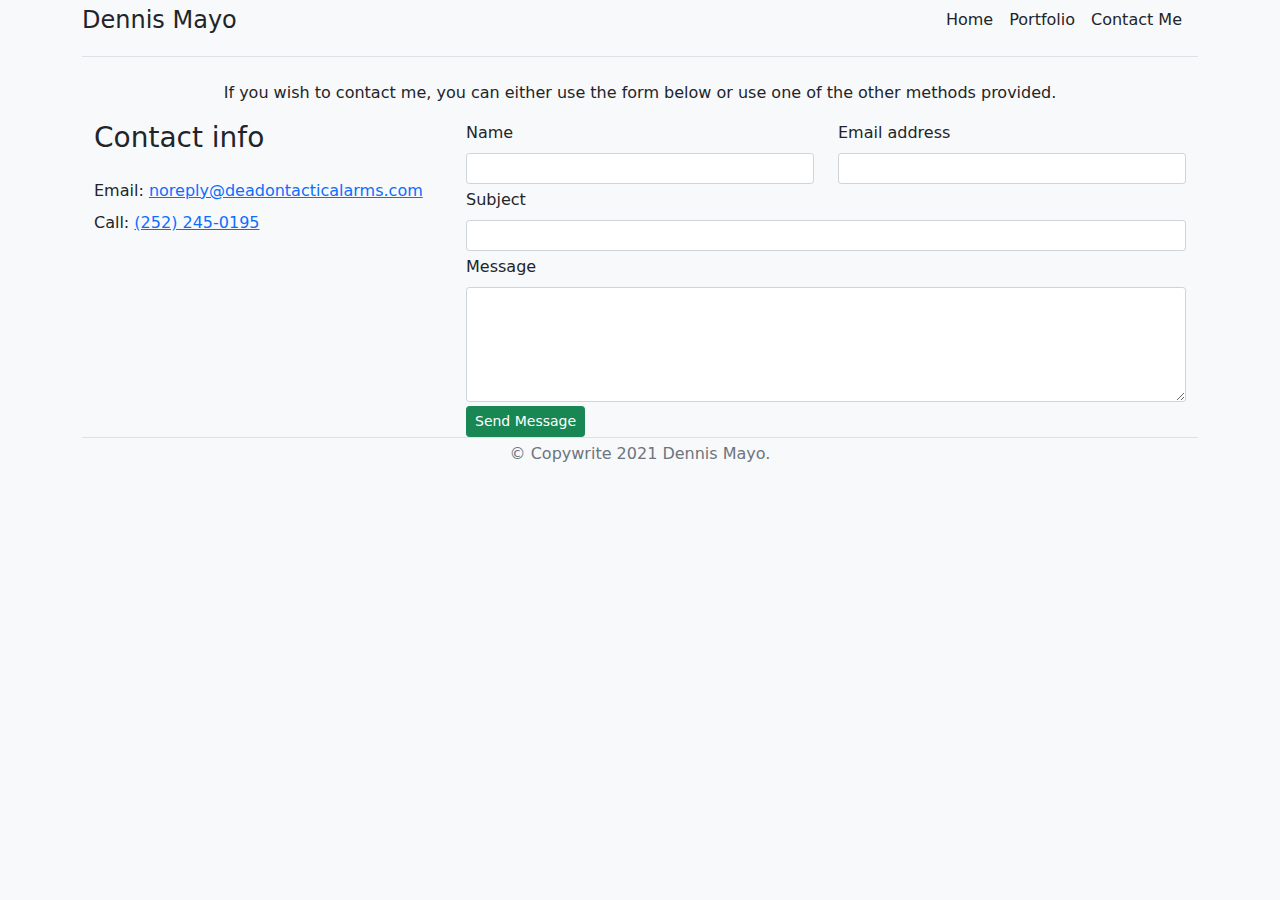
==== contact.html @ 5b73a709 "updated layout" ====
<!DOCTYPE html>
<html lang="en">
<head>
    <meta charset="UTF-8">
    <meta http-equiv="X-UA-Compatible" content="IE=edge">
    <meta name="viewport" content="width=device-width, initial-scale=1.0">
    <title>Contact Me</title>
    <link href="./assets/css/bootstrap.min.css" rel="stylesheet" integrity="sha384-KyZXEAg3QhqLMpG8r+8fhAXLRk2vvoC2f3B09zVXn8CA5QIVfZOJ3BCsw2P0p/We" crossorigin="anonymous">
    <link href="./assets/css/custom.css" rel="stylesheet">
</head>

<body class="d-flex flex-column h-100 bg-light">
    <div class="container">
        <header>
            <div class="d-flex flex-column flex-md-row align-items-center pb-3 mb-4 border-bottom">
                <a href="/" class="d-flex align-items-center text-dark text-decoration-none">
                    <span class="fs-4">Dennis Mayo</span>
                </a>
            
                <nav class="d-inline-flex mt-2 mt-md-0 ms-md-auto">
                    <a class="me-3 py-2 text-dark text-decoration-none" href="./index.html">Home</a>
                    <a class="me-3 py-2 text-dark text-decoration-none" href="./portfolio.html">Portfolio</a>
                    <a class="me-3 py-2 text-dark text-decoration-none active" href="./contact.html">Contact Me</a>
                </nav>
            </div>
        </header>
        
        <main class="flex-shrink-0">
            <div class="container">
                <div class="row">
                    <div class="col-md-12 text-center mb-3">
                        If you wish to contact me, you can either use the form below or use one of the other methods provided.
                    </div>
                    <div class="col-md-4">
                        <h2 class="h3 mb-4">Contact info</h2>
                        <div class="media mb-2">
                          <i class="d-flex g-color-gray-dark-v5 mt-1 mr-3 icon-communication-062 u-line-icon-pro"></i>
                          <div class="media-body">
                            <p class="g-color-gray-dark-v3 mb-2">Email: <a class="g-color-gray-dark-v4" href="mailto:noreply@deadontacticalarms.com">noreply@deadontacticalarms.com</a>
                            </p>
                          </div>
                        </div>
                        <div class="media mb-2">
                          <i class="d-flex g-color-gray-dark-v5 mt-1 mr-3 icon-communication-033 u-line-icon-pro"></i>
                          <div class="media-body">
                            <p class="g-color-gray-dark-v3">Call: <a class="g-color-gray-dark-v4" href="tel:(252) 245-0195">(252) 245-0195</a>
                            </p>
                          </div>
                        </div>
                    </div>
                    <div class="col-md-8">
                        <div class="message"></div>
                        <form id="contact" method="POST">
                            <div class="row">
                                <div class="col-md-6">
                                    <div class="mb-1">
                                        <label for="contactName" class="form-label">Name</label>
                                        <input type="text" class="form-control form-control-sm" name="name" id="contactName" required>
                                    </div>
                                </div>
                                <div class="col-md-6">
                                    <div class="mb-1">
                                        <label for="contactEmail" class="form-label">Email address</label>
                                        <input type="email" class="form-control form-control-sm" name="email" id="contactEmail" required>
                                    </div>
                                </div>
                            </div>
                            <div class="mb-1">
                                <label for="contactSubject" class="form-label">Subject</label>
                                <input type="text" class="form-control form-control-sm" name="subject" id="contactSubject" required>
                            </div>
                            <div class="mb-1">
                                <label for="contactMessage" class="form-label">Message</label>
                                <textarea class="form-control form-control-sm" name="message" rows="5" id="contactMessage" required></textarea>
                            </div>
                            <div class="row">
                                <div class="ms-md-auto">
                                    <button type="submit" class="btn btn-sm btn-success">Send Message</button>
                                </div>
                            </div>
                        </form>
                    </div>
                </div>
            </div>
        </main>

        <footer class="footer mt-auto py-1 border-top">
            <div class="container text-center">
                <span class="text-muted">&copy; Copywrite 2021 Dennis Mayo.</span>
            </div>
        </footer>
    </div>

    <script src="./assets/js/bootstrap.bundle.min.js" integrity="sha384-U1DAWAznBHeqEIlVSCgzq+c9gqGAJn5c/t99JyeKa9xxaYpSvHU5awsuZVVFIhvj" crossorigin="anonymous"></script>
    <script src="./assets/js/script.js"></script>
</body>

</html>
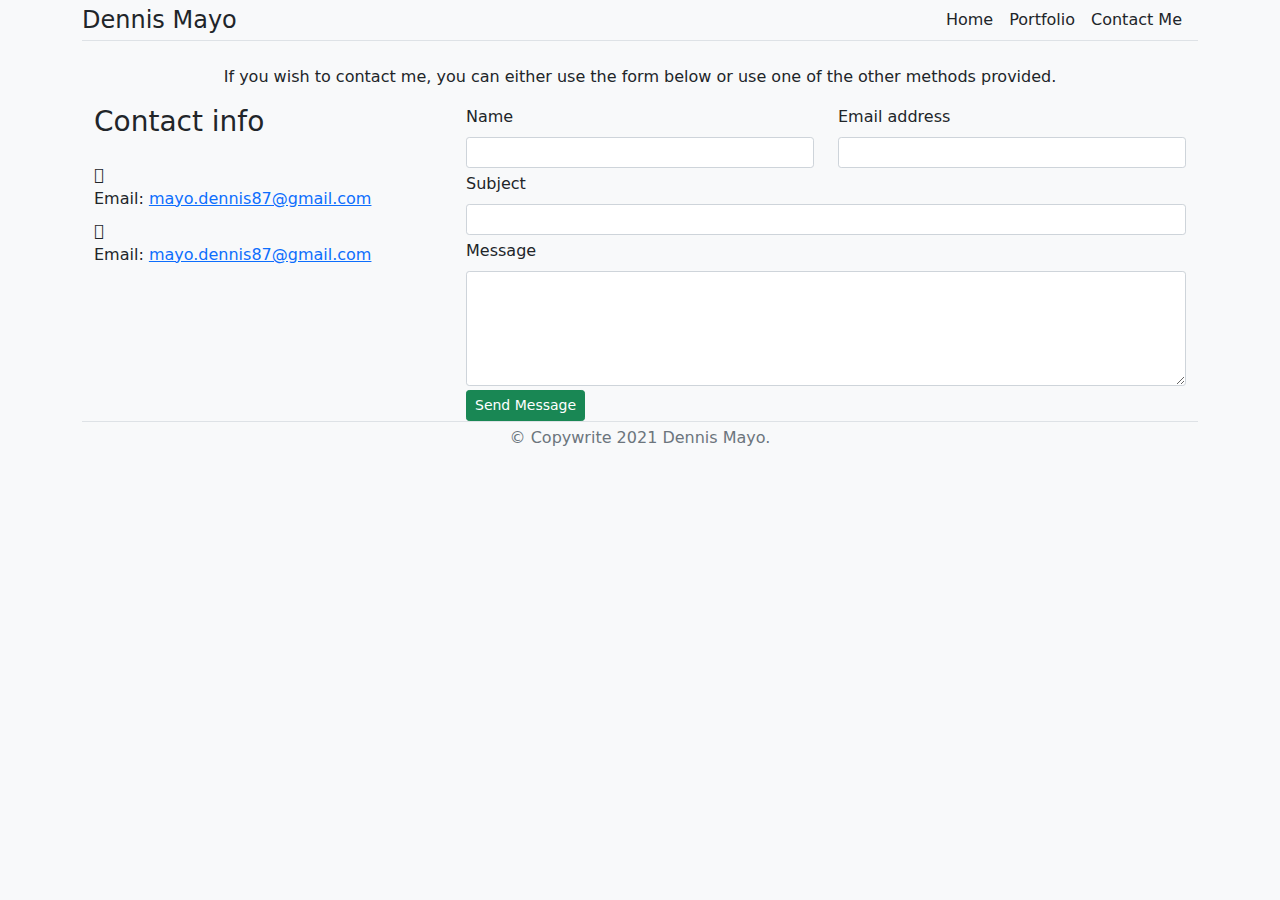
==== commit 761a3141: "added font awesome and other minor changes." ====
--- a/contact.html
+++ b/contact.html
@@ -7,12 +7,13 @@
     <title>Contact Me</title>
     <link href="./assets/css/bootstrap.min.css" rel="stylesheet" integrity="sha384-KyZXEAg3QhqLMpG8r+8fhAXLRk2vvoC2f3B09zVXn8CA5QIVfZOJ3BCsw2P0p/We" crossorigin="anonymous">
     <link href="./assets/css/custom.css" rel="stylesheet">
+    <link href="./assets/css/fontawesome.css" rel="stylesheet">
 </head>
 
-<body class="d-flex flex-column h-100 bg-light">
+<body class="d-flex flex-column border: 1px solid; h-100 bg-light">
     <div class="container">
         <header>
-            <div class="d-flex flex-column flex-md-row align-items-center pb-3 mb-4 border-bottom">
+            <div class="d-flex flex-column flex-md-row align-items-center mb-4 border-bottom">
                 <a href="/" class="d-flex align-items-center text-dark text-decoration-none">
                     <span class="fs-4">Dennis Mayo</span>
                 </a>
@@ -33,19 +34,19 @@
                     </div>
                     <div class="col-md-4">
                         <h2 class="h3 mb-4">Contact info</h2>
-                        <div class="media mb-2">
-                          <i class="d-flex g-color-gray-dark-v5 mt-1 mr-3 icon-communication-062 u-line-icon-pro"></i>
+                        <div>
+                          <i class="fas fa-at"></i>
                           <div class="media-body">
-                            <p class="g-color-gray-dark-v3 mb-2">Email: <a class="g-color-gray-dark-v4" href="mailto:noreply@deadontacticalarms.com">noreply@deadontacticalarms.com</a>
+                            <p class="g-color-gray-dark-v3 mb-2">Email: <a class="g-color-gray-dark-v4" href="mailto:mayo.dennis87@gmail.com">mayo.dennis87@gmail.com</a>
                             </p>
-                          </div>
                         </div>
-                        <div class="media mb-2">
-                          <i class="d-flex g-color-gray-dark-v5 mt-1 mr-3 icon-communication-033 u-line-icon-pro"></i>
-                          <div class="media-body">
-                            <p class="g-color-gray-dark-v3">Call: <a class="g-color-gray-dark-v4" href="tel:(252) 245-0195">(252) 245-0195</a>
-                            </p>
-                          </div>
+                        </div>
+                        <div>
+                            <i class="fas fa-at"></i>
+                            <div class="media-body">
+                              <p class="g-color-gray-dark-v3 mb-2">Email: <a class="g-color-gray-dark-v4" href="mailto:mayo.dennis87@gmail.com">mayo.dennis87@gmail.com</a>
+                              </p>
+                            </div>
                         </div>
                     </div>
                     <div class="col-md-8">
@@ -93,6 +94,7 @@
 
     <script src="./assets/js/bootstrap.bundle.min.js" integrity="sha384-U1DAWAznBHeqEIlVSCgzq+c9gqGAJn5c/t99JyeKa9xxaYpSvHU5awsuZVVFIhvj" crossorigin="anonymous"></script>
     <script src="./assets/js/script.js"></script>
+    <script src="./assets/js/fontawesome.js"></script>
 </body>
 
 </html>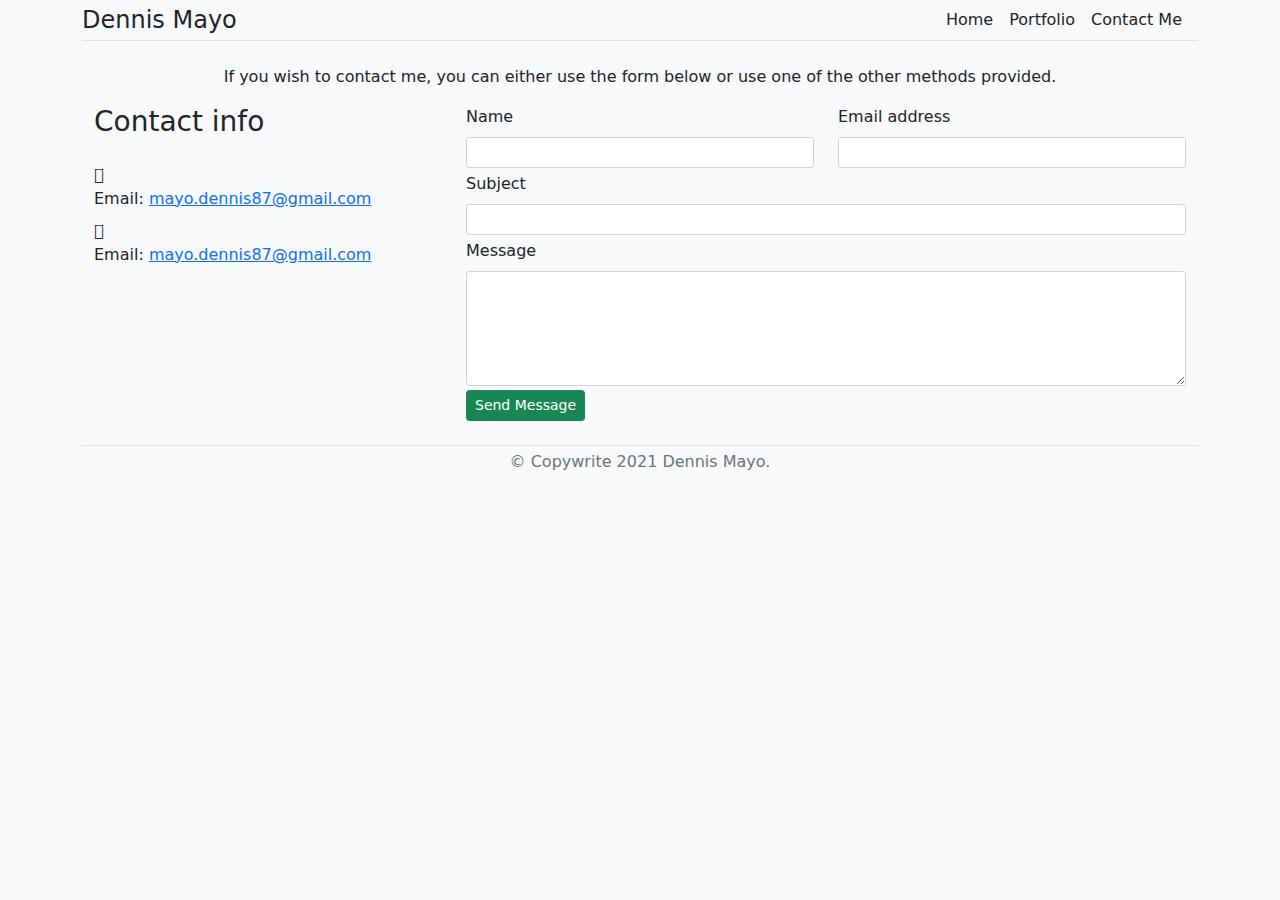
==== commit bd400613: "css changes" ====
--- a/contact.html
+++ b/contact.html
@@ -1,5 +1,5 @@
 <!DOCTYPE html>
-<html lang="en">
+<html lang="en" class="h-100">
 <head>
     <meta charset="UTF-8">
     <meta http-equiv="X-UA-Compatible" content="IE=edge">
@@ -7,10 +7,10 @@
     <title>Contact Me</title>
     <link href="./assets/css/bootstrap.min.css" rel="stylesheet" integrity="sha384-KyZXEAg3QhqLMpG8r+8fhAXLRk2vvoC2f3B09zVXn8CA5QIVfZOJ3BCsw2P0p/We" crossorigin="anonymous">
     <link href="./assets/css/custom.css" rel="stylesheet">
-    <link href="./assets/css/fontawesome.css" rel="stylesheet">
+    <link href="./assets/css/fontawesome.min.css" rel="stylesheet">
 </head>
 
-<body class="d-flex flex-column border: 1px solid; h-100 bg-light">
+<body class="d-flex flex-column h-100 bg-light">
     <div class="container">
         <header>
             <div class="d-flex flex-column flex-md-row align-items-center mb-4 border-bottom">
@@ -35,18 +35,12 @@
                     <div class="col-md-4">
                         <h2 class="h3 mb-4">Contact info</h2>
                         <div>
-                          <i class="fas fa-at"></i>
-                          <div class="media-body">
-                            <p class="g-color-gray-dark-v3 mb-2">Email: <a class="g-color-gray-dark-v4" href="mailto:mayo.dennis87@gmail.com">mayo.dennis87@gmail.com</a>
-                            </p>
-                        </div>
+                          <i class="fa fa-free-code-camp"></i>
+                          <p class="g-color-gray-dark-v3 mb-2">Email: <a class="g-color-gray-dark-v4" href="mailto:mayo.dennis87@gmail.com">mayo.dennis87@gmail.com</a></p>
                         </div>
                         <div>
                             <i class="fas fa-at"></i>
-                            <div class="media-body">
-                              <p class="g-color-gray-dark-v3 mb-2">Email: <a class="g-color-gray-dark-v4" href="mailto:mayo.dennis87@gmail.com">mayo.dennis87@gmail.com</a>
-                              </p>
-                            </div>
+                            <p class="g-color-gray-dark-v3 mb-2">Email: <a class="g-color-gray-dark-v4" href="mailto:mayo.dennis87@gmail.com">mayo.dennis87@gmail.com</a></p>
                         </div>
                     </div>
                     <div class="col-md-8">
@@ -85,7 +79,7 @@
             </div>
         </main>
 
-        <footer class="footer mt-auto py-1 border-top">
+        <footer class="footer mt-4 py-1 border-top">
             <div class="container text-center">
                 <span class="text-muted">&copy; Copywrite 2021 Dennis Mayo.</span>
             </div>
@@ -94,7 +88,7 @@
 
     <script src="./assets/js/bootstrap.bundle.min.js" integrity="sha384-U1DAWAznBHeqEIlVSCgzq+c9gqGAJn5c/t99JyeKa9xxaYpSvHU5awsuZVVFIhvj" crossorigin="anonymous"></script>
     <script src="./assets/js/script.js"></script>
-    <script src="./assets/js/fontawesome.js"></script>
+    <script src="./assets/js/fontawesome.min.js"></script>
 </body>
 
 </html>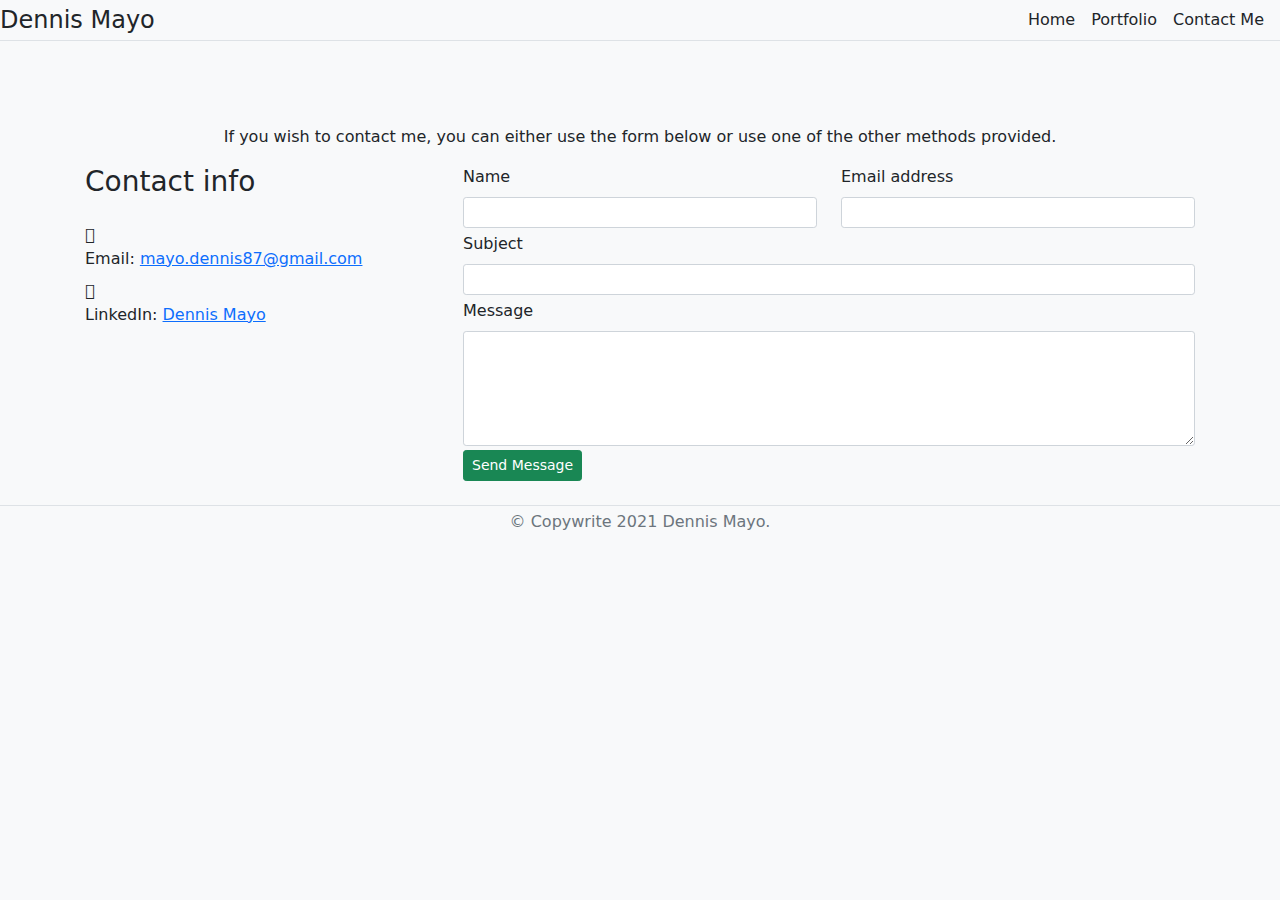
==== commit d7636579: "bug fixes." ====
--- a/contact.html
+++ b/contact.html
@@ -11,80 +11,78 @@
 </head>
 
 <body class="d-flex flex-column h-100 bg-light">
-    <div class="container">
-        <header>
-            <div class="d-flex flex-column flex-md-row align-items-center mb-4 border-bottom">
-                <a href="/" class="d-flex align-items-center text-dark text-decoration-none">
-                    <span class="fs-4">Dennis Mayo</span>
-                </a>
-            
-                <nav class="d-inline-flex mt-2 mt-md-0 ms-md-auto">
-                    <a class="me-3 py-2 text-dark text-decoration-none" href="./index.html">Home</a>
-                    <a class="me-3 py-2 text-dark text-decoration-none" href="./portfolio.html">Portfolio</a>
-                    <a class="me-3 py-2 text-dark text-decoration-none active" href="./contact.html">Contact Me</a>
-                </nav>
-            </div>
-        </header>
+    <header>
+        <div class="d-flex flex-column flex-md-row align-items-center mb-4 border-bottom">
+            <a href="./index.html" class="d-flex align-items-center text-dark text-decoration-none">
+                <span class="fs-4">Dennis Mayo</span>
+            </a>
         
-        <main class="flex-shrink-0">
-            <div class="container">
-                <div class="row">
-                    <div class="col-md-12 text-center mb-3">
-                        If you wish to contact me, you can either use the form below or use one of the other methods provided.
+            <nav class="d-inline-flex mt-2 mt-md-0 ms-md-auto">
+                <a class="me-3 py-2 text-dark text-decoration-none" href="./index.html">Home</a>
+                <a class="me-3 py-2 text-dark text-decoration-none" href="./portfolio.html">Portfolio</a>
+                <a class="me-3 py-2 text-dark text-decoration-none active" href="./contact.html">Contact Me</a>
+            </nav>
+        </div>
+    </header>
+    
+    <main class="flex-shrink-0">
+        <div class="container">
+            <div class="row">
+                <div class="col-md-12 text-center mb-3">
+                    If you wish to contact me, you can either use the form below or use one of the other methods provided.
+                </div>
+                <div class="col-md-4">
+                    <h2 class="h3 mb-4">Contact info</h2>
+                    <div>
+                        <i class="fa fa-free-code-camp"></i>
+                        <p class="g-color-gray-dark-v3 mb-2">Email: <a class="g-color-gray-dark-v4" href="mailto:mayo.dennis87@gmail.com">mayo.dennis87@gmail.com</a></p>
                     </div>
-                    <div class="col-md-4">
-                        <h2 class="h3 mb-4">Contact info</h2>
-                        <div>
-                          <i class="fa fa-free-code-camp"></i>
-                          <p class="g-color-gray-dark-v3 mb-2">Email: <a class="g-color-gray-dark-v4" href="mailto:mayo.dennis87@gmail.com">mayo.dennis87@gmail.com</a></p>
-                        </div>
-                        <div>
-                            <i class="fas fa-at"></i>
-                            <p class="g-color-gray-dark-v3 mb-2">Email: <a class="g-color-gray-dark-v4" href="mailto:mayo.dennis87@gmail.com">mayo.dennis87@gmail.com</a></p>
-                        </div>
+                    <div>
+                        <i class="fas fa-at"></i>
+                        <p class="g-color-gray-dark-v3 mb-2">LinkedIn: <a class="g-color-gray-dark-v4" href="https://www.linkedin.com/in/dennis-mayo-7958a2213/">Dennis Mayo</a></p>
                     </div>
-                    <div class="col-md-8">
-                        <div class="message"></div>
-                        <form id="contact" method="POST">
-                            <div class="row">
-                                <div class="col-md-6">
-                                    <div class="mb-1">
-                                        <label for="contactName" class="form-label">Name</label>
-                                        <input type="text" class="form-control form-control-sm" name="name" id="contactName" required>
-                                    </div>
-                                </div>
-                                <div class="col-md-6">
-                                    <div class="mb-1">
-                                        <label for="contactEmail" class="form-label">Email address</label>
-                                        <input type="email" class="form-control form-control-sm" name="email" id="contactEmail" required>
-                                    </div>
+                </div>
+                <div class="col-md-8">
+                    <div class="message"></div>
+                    <form id="contact" method="POST">
+                        <div class="row">
+                            <div class="col-md-6">
+                                <div class="mb-1">
+                                    <label for="contactName" class="form-label">Name</label>
+                                    <input type="text" class="form-control form-control-sm" name="name" id="contactName" required>
                                 </div>
                             </div>
-                            <div class="mb-1">
-                                <label for="contactSubject" class="form-label">Subject</label>
-                                <input type="text" class="form-control form-control-sm" name="subject" id="contactSubject" required>
-                            </div>
-                            <div class="mb-1">
-                                <label for="contactMessage" class="form-label">Message</label>
-                                <textarea class="form-control form-control-sm" name="message" rows="5" id="contactMessage" required></textarea>
-                            </div>
-                            <div class="row">
-                                <div class="ms-md-auto">
-                                    <button type="submit" class="btn btn-sm btn-success">Send Message</button>
+                            <div class="col-md-6">
+                                <div class="mb-1">
+                                    <label for="contactEmail" class="form-label">Email address</label>
+                                    <input type="email" class="form-control form-control-sm" name="email" id="contactEmail" required>
                                 </div>
                             </div>
-                        </form>
-                    </div>
+                        </div>
+                        <div class="mb-1">
+                            <label for="contactSubject" class="form-label">Subject</label>
+                            <input type="text" class="form-control form-control-sm" name="subject" id="contactSubject" required>
+                        </div>
+                        <div class="mb-1">
+                            <label for="contactMessage" class="form-label">Message</label>
+                            <textarea class="form-control form-control-sm" name="message" rows="5" id="contactMessage" required></textarea>
+                        </div>
+                        <div class="row">
+                            <div class="ms-md-auto">
+                                <button type="submit" class="btn btn-sm btn-success">Send Message</button>
+                            </div>
+                        </div>
+                    </form>
                 </div>
             </div>
-        </main>
+        </div>
+    </main>
 
-        <footer class="footer mt-4 py-1 border-top">
-            <div class="container text-center">
-                <span class="text-muted">&copy; Copywrite 2021 Dennis Mayo.</span>
-            </div>
-        </footer>
-    </div>
+    <footer class="footer mt-4 py-1 border-top">
+        <div class="container text-center">
+            <span class="text-muted">&copy; Copywrite 2021 Dennis Mayo.</span>
+        </div>
+    </footer>
 
     <script src="./assets/js/bootstrap.bundle.min.js" integrity="sha384-U1DAWAznBHeqEIlVSCgzq+c9gqGAJn5c/t99JyeKa9xxaYpSvHU5awsuZVVFIhvj" crossorigin="anonymous"></script>
     <script src="./assets/js/script.js"></script>
--- a/assets/css/custom.css
+++ b/assets/css/custom.css
@@ -0,0 +1,17 @@
+.bd-placeholder-img {
+    font-size: 1.125rem;
+    text-anchor: middle;
+    -webkit-user-select: none;
+    -moz-user-select: none;
+    user-select: none;
+}
+
+@media (min-width: 768px) {
+    .bd-placeholder-img-lg {
+      font-size: 3.5rem;
+    }
+}
+
+main > .container {
+    padding: 60px 15px 0;
+  }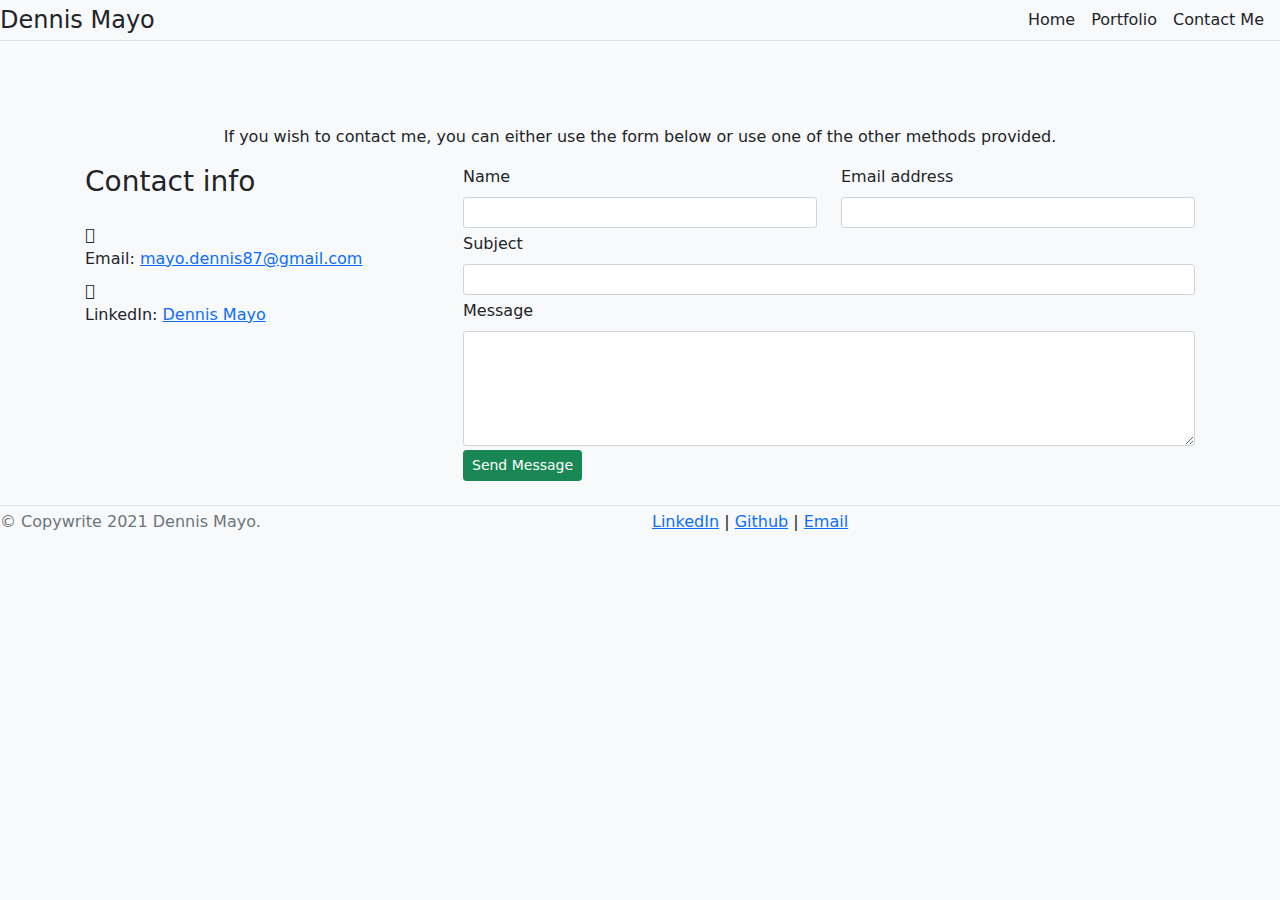
==== commit 576a7943: "page updates" ====
--- a/contact.html
+++ b/contact.html
@@ -79,8 +79,13 @@
     </main>
 
     <footer class="footer mt-4 py-1 border-top">
-        <div class="container text-center">
-            <span class="text-muted">&copy; Copywrite 2021 Dennis Mayo.</span>
+        <div class="row">
+            <div class="col-md-6">
+                <span class="text-muted">&copy; Copywrite 2021 Dennis Mayo.</span>
+            </div>
+            <div class="col-md-6">
+                <a href="">LinkedIn</a> | <a href="">Github</a> | <a href="">Email</a>
+            </div>
         </div>
     </footer>
 
--- a/assets/css/custom.css
+++ b/assets/css/custom.css
@@ -14,4 +14,4 @@
 
 main > .container {
     padding: 60px 15px 0;
-  }+}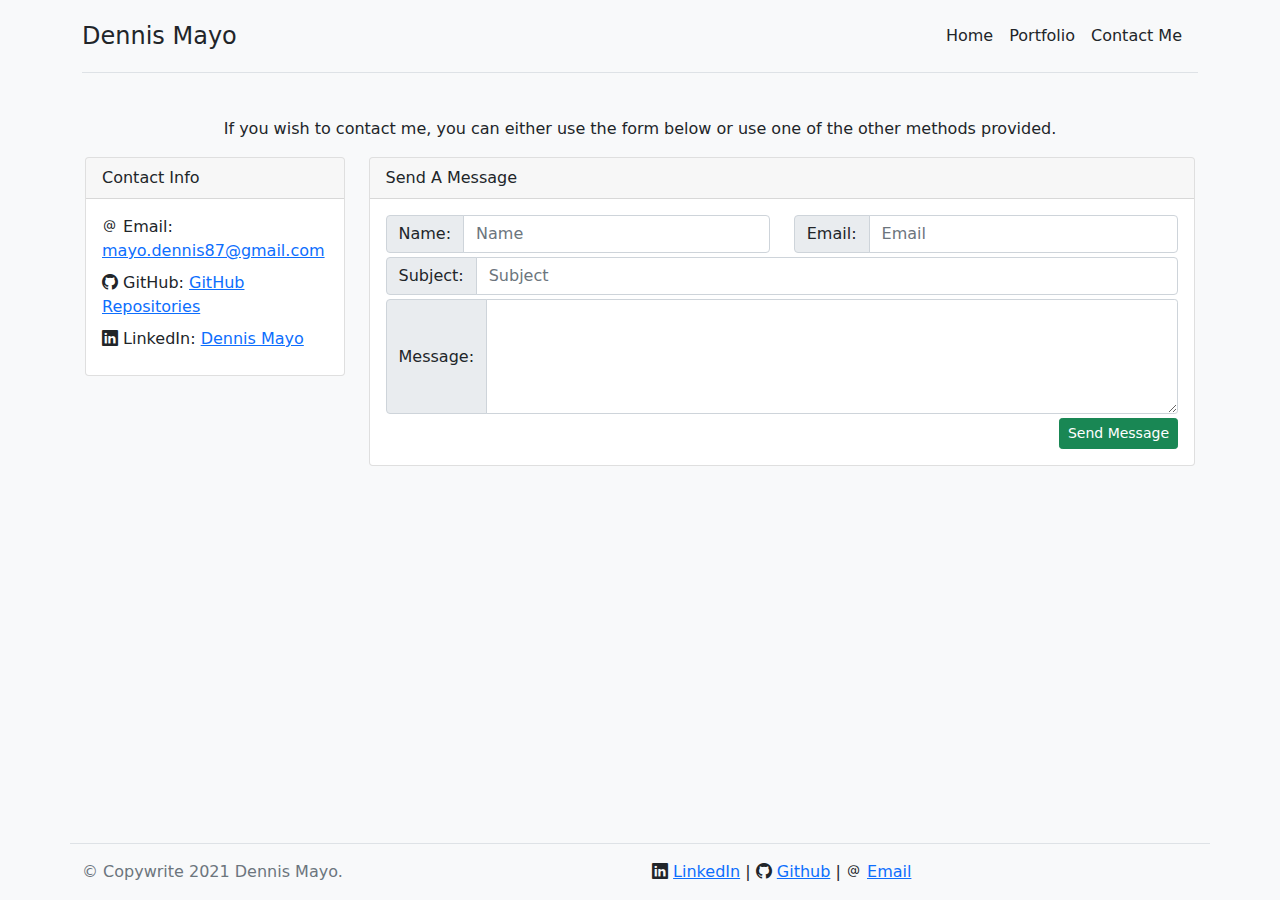
==== commit 08e1ff42: "css update" ====
--- a/contact.html
+++ b/contact.html
@@ -4,15 +4,16 @@
     <meta charset="UTF-8">
     <meta http-equiv="X-UA-Compatible" content="IE=edge">
     <meta name="viewport" content="width=device-width, initial-scale=1.0">
-    <title>Contact Me</title>
-    <link href="./assets/css/bootstrap.min.css" rel="stylesheet" integrity="sha384-KyZXEAg3QhqLMpG8r+8fhAXLRk2vvoC2f3B09zVXn8CA5QIVfZOJ3BCsw2P0p/We" crossorigin="anonymous">
-    <link href="./assets/css/custom.css" rel="stylesheet">
-    <link href="./assets/css/fontawesome.min.css" rel="stylesheet">
+    <title>Dennis Mayo: Contact Me</title>
+    <link href="https://dennisamayo.github.io/assets/css/bootstrap.min.css" rel="stylesheet" integrity="sha384-KyZXEAg3QhqLMpG8r+8fhAXLRk2vvoC2f3B09zVXn8CA5QIVfZOJ3BCsw2P0p/We" crossorigin="anonymous">
+    <link href="https://dennisamayo.github.io/assets/css/custom.css" rel="stylesheet">
+    <link rel="stylesheet" href="https://cdn.jsdelivr.net/npm/bootstrap-icons@1.5.0/font/bootstrap-icons.css">
 </head>
 
-<body class="d-flex flex-column h-100 bg-light">
-    <header>
-        <div class="d-flex flex-column flex-md-row align-items-center mb-4 border-bottom">
+<body class="d-flex flex-column bg-light h-100">
+
+    <header class="container">
+        <div class="d-flex flex-column flex-md-row align-items-center py-3 mb-4 border-bottom">
             <a href="./index.html" class="d-flex align-items-center text-dark text-decoration-none">
                 <span class="fs-4">Dennis Mayo</span>
             </a>
@@ -31,67 +32,91 @@
                 <div class="col-md-12 text-center mb-3">
                     If you wish to contact me, you can either use the form below or use one of the other methods provided.
                 </div>
-                <div class="col-md-4">
-                    <h2 class="h3 mb-4">Contact info</h2>
-                    <div>
-                        <i class="fa fa-free-code-camp"></i>
-                        <p class="g-color-gray-dark-v3 mb-2">Email: <a class="g-color-gray-dark-v4" href="mailto:mayo.dennis87@gmail.com">mayo.dennis87@gmail.com</a></p>
-                    </div>
-                    <div>
-                        <i class="fas fa-at"></i>
-                        <p class="g-color-gray-dark-v3 mb-2">LinkedIn: <a class="g-color-gray-dark-v4" href="https://www.linkedin.com/in/dennis-mayo-7958a2213/">Dennis Mayo</a></p>
+                <div class="col-md-3">
+                    <div class="card">
+                        <div class="card-header">
+                            Contact Info
+                        </div>
+                        <div class="card-body">
+                            <div>
+                                <p class="g-color-gray-dark-v3 mb-2">
+                                    <i class="bi bi-at"></i> Email: 
+                                    <a class="g-color-gray-dark-v4" href="mailto:mayo.dennis87@gmail.com">mayo.dennis87@gmail.com</a>
+                                </p>
+                            </div>
+
+                            <div>
+                                <p class="g-color-gray-dark-v3 mb-2">
+                                    <i class="bi bi-github"></i> GitHub: 
+                                    <a class="g-color-gray-dark-v4" href="https://github.com/DennisAMayo?tab=repositories">GitHub Repositories</a>
+                                </p>
+                            </div>
+                            
+                            <div>
+                                <p class="g-color-gray-dark-v3 mb-2">
+                                    <i class="bi bi-linkedin"></i> LinkedIn: 
+                                    <a class="g-color-gray-dark-v4" href="https://www.linkedin.com/in/dennis-mayo-7958a2213/">Dennis Mayo</a>
+                                </p>
+                            </div>
+                        </div>
                     </div>
                 </div>
-                <div class="col-md-8">
-                    <div class="message"></div>
-                    <form id="contact" method="POST">
-                        <div class="row">
-                            <div class="col-md-6">
-                                <div class="mb-1">
-                                    <label for="contactName" class="form-label">Name</label>
-                                    <input type="text" class="form-control form-control-sm" name="name" id="contactName" required>
+                <div class="col-md-9">
+                    <div class="card">
+                        <div class="card-header">
+                            Send A Message
+                        </div>
+                        <div class="card-body">
+                            <form id="contact" method="POST">
+                                <div class="row">
+                                    <div class="col-md-6">
+                                        <div class="input-group mb-1">
+                                            <span class="input-group-text" id="spanName">Name:</span>
+                                            <input type="text" class="form-control" placeholder="Name" aria-describedby="spanName">
+                                        </div>
+                                    </div>
+                                    <div class="col-md-6">
+                                        <div class="input-group mb-1">
+                                            <span class="input-group-text" id="spanEmail">Email:</span>
+                                            <input type="email" class="form-control" placeholder="Email" aria-describedby="spanEmail">
+                                        </div>
+                                    </div>
                                 </div>
-                            </div>
-                            <div class="col-md-6">
-                                <div class="mb-1">
-                                    <label for="contactEmail" class="form-label">Email address</label>
-                                    <input type="email" class="form-control form-control-sm" name="email" id="contactEmail" required>
+                                <div class="input-group mb-1">
+                                    <span class="input-group-text" id="spanSubject">Subject:</span>
+                                    <input type="text" class="form-control" placeholder="Subject" aria-describedby="spanSubject">
                                 </div>
-                            </div>
+
+                                <div class="input-group mb-1">
+                                    <span class="input-group-text">Message:</span>
+                                    <textarea class="form-control form-control-sm" name="message" rows="5" id="contactMessage" required></textarea>
+                                </div>
+                                <button type="submit" class="btn btn-sm btn-success float-end">Send Message</button>
+                            </form>
                         </div>
-                        <div class="mb-1">
-                            <label for="contactSubject" class="form-label">Subject</label>
-                            <input type="text" class="form-control form-control-sm" name="subject" id="contactSubject" required>
-                        </div>
-                        <div class="mb-1">
-                            <label for="contactMessage" class="form-label">Message</label>
-                            <textarea class="form-control form-control-sm" name="message" rows="5" id="contactMessage" required></textarea>
-                        </div>
-                        <div class="row">
-                            <div class="ms-md-auto">
-                                <button type="submit" class="btn btn-sm btn-success">Send Message</button>
-                            </div>
-                        </div>
-                    </form>
+                    </div>
                 </div>
             </div>
         </div>
     </main>
 
-    <footer class="footer mt-4 py-1 border-top">
-        <div class="row">
-            <div class="col-md-6">
-                <span class="text-muted">&copy; Copywrite 2021 Dennis Mayo.</span>
-            </div>
-            <div class="col-md-6">
-                <a href="">LinkedIn</a> | <a href="">Github</a> | <a href="">Email</a>
+    <footer class="footer mt-auto">
+        <div class="container py-3 border-top">
+            <div class="row">
+                <div class="col-md-6">
+                    <span class="text-muted">&copy; Copywrite 2021 Dennis Mayo.</span>
+                </div>
+                <div class="col-md-6">
+                    <i class="bi bi-linkedin"></i> <a href="https://www.linkedin.com/in/dennis-mayo-7958a2213/">LinkedIn</a> | 
+                    <i class="bi bi-github"></i> <a href="https://github.com/DennisAMayo?tab=repositories">Github</a> | 
+                    <i class="bi bi-at"></i> <a href="mailto:mayo.dennis87@gmail.com">Email</a>
+                </div>
             </div>
         </div>
     </footer>
 
-    <script src="./assets/js/bootstrap.bundle.min.js" integrity="sha384-U1DAWAznBHeqEIlVSCgzq+c9gqGAJn5c/t99JyeKa9xxaYpSvHU5awsuZVVFIhvj" crossorigin="anonymous"></script>
-    <script src="./assets/js/script.js"></script>
-    <script src="./assets/js/fontawesome.min.js"></script>
+    <script src="https://dennisamayo.github.io/assets/js/bootstrap.bundle.min.js" integrity="sha384-U1DAWAznBHeqEIlVSCgzq+c9gqGAJn5c/t99JyeKa9xxaYpSvHU5awsuZVVFIhvj" crossorigin="anonymous"></script>
+    <script src="https://dennisamayo.github.io/assets/js/script.js"></script>
 </body>
 
 </html>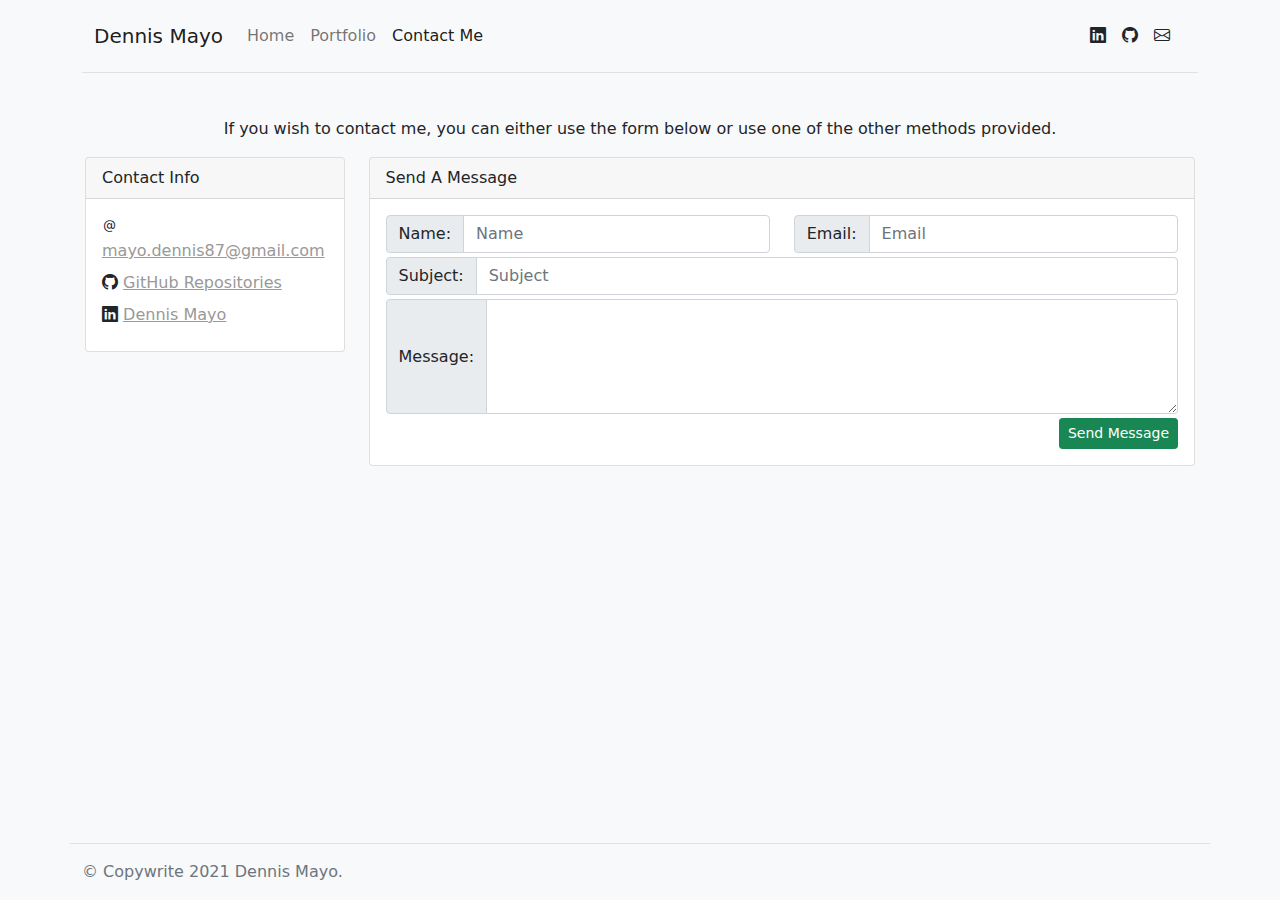
==== commit bbc88964: "page updates and minor css" ====
--- a/contact.html
+++ b/contact.html
@@ -13,17 +13,32 @@
 <body class="d-flex flex-column bg-light h-100">
 
     <header class="container">
-        <div class="d-flex flex-column flex-md-row align-items-center py-3 mb-4 border-bottom">
-            <a href="./index.html" class="d-flex align-items-center text-dark text-decoration-none">
-                <span class="fs-4">Dennis Mayo</span>
-            </a>
-        
-            <nav class="d-inline-flex mt-2 mt-md-0 ms-md-auto">
-                <a class="me-3 py-2 text-dark text-decoration-none" href="./index.html">Home</a>
-                <a class="me-3 py-2 text-dark text-decoration-none" href="./portfolio.html">Portfolio</a>
-                <a class="me-3 py-2 text-dark text-decoration-none active" href="./contact.html">Contact Me</a>
-            </nav>
-        </div>
+        <nav class="navbar navbar-expand-md navbar-light align-items-center py-3 mb-4 border-bottom">
+            <div class="container-fluid">
+              <a class="navbar-brand" href="#">Dennis Mayo</a>
+              <button class="navbar-toggler" type="button" data-bs-toggle="collapse" data-bs-target="#navbarCollapse" aria-controls="navbarCollapse" aria-expanded="false" aria-label="Toggle navigation">
+                <span class="navbar-toggler-icon"></span>
+              </button>
+              <div class="collapse navbar-collapse" id="navbarCollapse">
+                <ul class="navbar-nav me-auto mb-2 mb-md-0">
+                  <li class="nav-item">
+                    <a class="nav-link" href="./index.html">Home</a>
+                  </li>
+                  <li class="nav-item">
+                    <a class="nav-link" href="./portfolio.html">Portfolio</a>
+                  </li>
+                  <li class="nav-item">
+                    <a class="nav-link active" href="./contact.html">Contact Me</a>
+                  </li>
+                </ul>
+                <div class="d-flex">
+                    <a class="me-3 py-2 text-dark text-decoration-none" href="https://www.linkedin.com/in/dennis-mayo-7958a2213/"><i class="bi bi-linkedin"></i></a> 
+                    <a class="me-3 py-2 text-dark text-decoration-none" href="https://github.com/DennisAMayo?tab=repositories"><i class="bi bi-github"></i></a> 
+                    <a class="me-3 py-2 text-dark text-decoration-none" href="mailto:mayo.dennis87@gmail.com"><i class="bi bi-envelope"></i></a>
+                </div>
+              </div>
+            </div>
+        </nav>
     </header>
     
     <main class="flex-shrink-0">
@@ -40,21 +55,21 @@
                         <div class="card-body">
                             <div>
                                 <p class="g-color-gray-dark-v3 mb-2">
-                                    <i class="bi bi-at"></i> Email: 
+                                    <i class="bi bi-at"></i>
                                     <a class="g-color-gray-dark-v4" href="mailto:mayo.dennis87@gmail.com">mayo.dennis87@gmail.com</a>
                                 </p>
                             </div>
 
                             <div>
                                 <p class="g-color-gray-dark-v3 mb-2">
-                                    <i class="bi bi-github"></i> GitHub: 
+                                    <i class="bi bi-github"></i>
                                     <a class="g-color-gray-dark-v4" href="https://github.com/DennisAMayo?tab=repositories">GitHub Repositories</a>
                                 </p>
                             </div>
                             
                             <div>
                                 <p class="g-color-gray-dark-v3 mb-2">
-                                    <i class="bi bi-linkedin"></i> LinkedIn: 
+                                    <i class="bi bi-linkedin"></i>
                                     <a class="g-color-gray-dark-v4" href="https://www.linkedin.com/in/dennis-mayo-7958a2213/">Dennis Mayo</a>
                                 </p>
                             </div>
@@ -103,13 +118,8 @@
     <footer class="footer mt-auto">
         <div class="container py-3 border-top">
             <div class="row">
-                <div class="col-md-6">
+                <div class="float-end">
                     <span class="text-muted">&copy; Copywrite 2021 Dennis Mayo.</span>
-                </div>
-                <div class="col-md-6">
-                    <i class="bi bi-linkedin"></i> <a href="https://www.linkedin.com/in/dennis-mayo-7958a2213/">LinkedIn</a> | 
-                    <i class="bi bi-github"></i> <a href="https://github.com/DennisAMayo?tab=repositories">Github</a> | 
-                    <i class="bi bi-at"></i> <a href="mailto:mayo.dennis87@gmail.com">Email</a>
                 </div>
             </div>
         </div>
